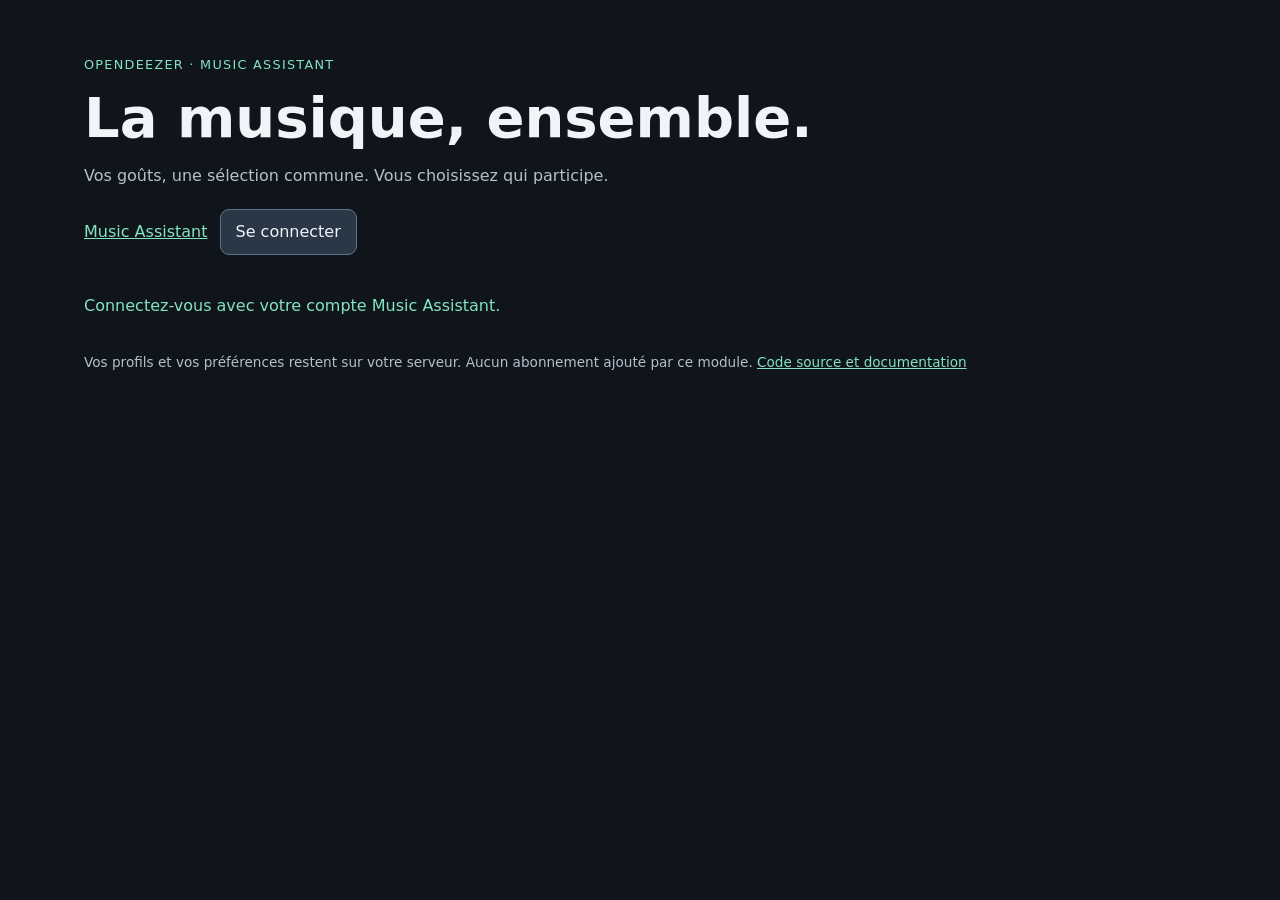
==== music_assistant_provider/opendeezer_family/web/index.html @ 144326ed "Add Music Assistant household providers, weighted mixes, account companion and Home Assistant script" ====
<!doctype html><html lang="fr"><head><meta charset="utf-8"><meta name="viewport" content="width=device-width,initial-scale=1"><title>Musique en famille</title><link rel="stylesheet" href="style.css"><script src="app.js" defer></script></head><body>
<header><p class="eyebrow">OPENDEEZER · MUSIC ASSISTANT</p><h1>La musique, ensemble.</h1><p>Vos goûts, une sélection commune. Vous choisissez qui participe.</p><nav><a href="/">Music Assistant</a><button id="login">Se connecter</button><button id="logout" hidden>Se déconnecter</button></nav></header>
<div id="notice" role="status" aria-live="polite">Connectez-vous avec votre compte Music Assistant.</div>
<main id="app" hidden>
<section class="wide"><div class="section-title"><h2>Créer un mélange</h2><span class="badge">Sans IA payante</span></div><div id="members" class="members"></div>
<form id="mix-form"><div class="fields"><label>Nom<input name="name" value="Notre mix" maxlength="80"></label><label>Durée visée<select name="minutes"><option value="30">30 minutes</option><option value="60" selected>1 heure</option><option value="120">2 heures</option><option value="180">3 heures</option></select></label><label>Ambiance de départ<select name="mood"><option value="">Tous nos goûts</option><option>Chill</option><option>Festif</option><option>Disney</option><option>Rock</option><option>Découverte</option></select></label><label>Puis, en deuxième partie<select name="end_mood"><option value="">Même ambiance</option><option>Chill</option><option>Festif</option><option>Disney</option><option>Rock</option></select></label></div><p class="hint">Les ambiances utilisent les noms des playlists. Le résultat dépend de vos bibliothèques ; la durée reste indicative.</p><button class="primary" type="submit">Préparer notre sélection</button></form>
<div id="preview" hidden><h3 id="mix-title"></h3><p id="contributions"></p><p id="warnings" class="hint"></p><label>Écouter sur <select id="play-player" class="players"></select></label><button id="play" class="primary">Lancer la musique</button><ol id="tracks"></ol></div></section>
<section><h2>Mes goûts</h2><label>Pour <select id="feedback-member" class="member-select"></select></label><label>Sur <select id="feedback-player" class="players"></select></label><div class="actions"><button data-rating="like">♥ J’aime</button><button data-rating="dislike">Moins souvent</button><button data-rating="ban">Exclure ce titre</button><button data-rating="neutral">Effacer mon avis</button></div><button id="explain">Pourquoi ce morceau ?</button><p id="explanation"></p><button id="resume">Reprendre ma musique</button><p class="hint">Ces avis restent sur votre serveur. Reprise de la file précédente si elle existe ; sinon, retour à votre sélection.</p></section>
<section><h2>La musique vous suit</h2><label>Depuis <select id="source" class="players"></select></label><label>Vers <select id="destination" class="players"></select></label><div class="actions"><button id="transfer">Déplacer la musique</button><button id="join">Ajouter cette enceinte</button></div><p class="hint">Le groupement dépend de la compatibilité des enceintes. Un flux peut reprendre au début lors d’un déplacement.</p></section>
<section><h2>Soirée entre amis</h2><label>Enceinte <select id="party-player" class="players"></select></label><label>Durée<select id="party-hours"><option value="2">2 heures</option><option value="4" selected>4 heures</option><option value="8">8 heures</option></select></label><div class="actions"><button id="party-start">Ouvrir la soirée</button><button id="party-stop">Fermer l’accès invité</button></div><a id="party-url" hidden target="_blank" rel="noopener noreferrer">Ouvrir la page à partager aux invités</a><p class="hint">2 propositions et 1 vote par invité toutes les 5 minutes. Doublons bloqués. Accès temporaire à la musique, sans administration.</p></section>
<section><h2>Nos sélections</h2><div id="saved"></div></section>
<section class="wide"><h2>Les comptes de la maison</h2><div id="accounts"></div><h3>Ajouter un membre</h3><label>Prénom ou nom du profil<input id="new-label" maxlength="40" autocomplete="off"></label><div class="actions"><button id="pair-start" class="primary">Connecter avec le compagnon navigateur</button><a href="/#/settings/providers?types=music" target="_blank" rel="noopener">Ajouter avec le formulaire Music Assistant</a></div><div id="pair-info" hidden><p>Dans Chrome ou Edge : ouvrez l’extension <strong>OpenDeezer Compagnon</strong>, préparez la connexion depuis cette page, connectez le bon compte sur Deezer, puis cliquez « Connecter ce compte » dans l’extension.</p><p>Autorisation temporaire : 10 minutes. Gardez cette page ouverte. Aucun mot de passe Deezer n’est demandé ici.</p><button id="pair-cancel">Annuler</button></div><p class="hint">Le compagnon est une extension à installer une fois. Sans extension : Music Assistant → Ajouter une source musicale → OpenDeezer Home. La reconnexion conserve le même compte Deezer.</p></section>
<section class="wide"><h2>État du service</h2><p id="health"></p><button id="diagnostics">Télécharger le diagnostic sans identifiants</button><button id="refresh">Actualiser</button></section>
</main><footer>Vos profils et vos préférences restent sur votre serveur. Aucun abonnement ajouté par ce module. <a href="https://github.com/nyalmyr/OpenDeezer/tree/codex/home-assistant-family" target="_blank" rel="noopener noreferrer">Code source et documentation</a></footer></body></html>
---- music_assistant_provider/opendeezer_family/web/style.css ----
:root{color-scheme:dark;--bg:#10151b;--panel:#1b232c;--line:#344251;--text:#eff4f8;--muted:#b4c0cc;--accent:#83e3c1}*{box-sizing:border-box}body{margin:0;background:var(--bg);color:var(--text);font:16px/1.5 system-ui,sans-serif}header,main,footer,#notice{max-width:1160px;margin:auto}header{padding:42px 24px 20px}h1{font-size:clamp(2rem,5vw,3.5rem);line-height:1.1;margin:10px 0 16px}h2{font-size:1.35rem;margin:0 0 18px}h3{font-size:1.1rem}.eyebrow,.badge{color:var(--accent);font-size:.8rem;letter-spacing:.1em}header p,.hint,footer{color:var(--muted)}nav,.actions,.section-title{display:flex;flex-wrap:wrap;align-items:center;gap:12px}.section-title{justify-content:space-between}main{padding:20px 24px;display:grid;grid-template-columns:1fr 1fr;gap:20px}section{background:var(--panel);border:1px solid var(--line);border-radius:18px;padding:24px;min-width:0}.wide{grid-column:1/-1}.fields,.members{display:grid;grid-template-columns:repeat(auto-fit,minmax(180px,1fr));gap:16px}label{display:block;margin:10px 0;color:var(--muted);font-size:.9rem}input,select{display:block;width:100%;margin-top:6px;padding:10px;border:1px solid #607286;border-radius:8px;background:#121a23;color:var(--text);font:inherit}input[type=checkbox]{display:inline;width:auto;margin-right:10px}button{border:1px solid #607286;border-radius:9px;background:#293746;color:var(--text);padding:10px 15px;font:inherit;cursor:pointer;margin:5px 0}button:disabled{opacity:.5;cursor:wait}.primary{background:var(--accent);color:#10271e;border-color:var(--accent);font-weight:650}a{color:var(--accent)}button:focus-visible,a:focus-visible,input:focus-visible,select:focus-visible{outline:3px solid #fff;outline-offset:3px}.member,.account{padding:12px;border:1px solid var(--line);border-radius:10px}.account{margin-bottom:12px}.account h3{margin:0 0 6px}.hint{font-size:.85rem}#notice{padding:14px 24px;color:var(--accent);min-height:52px}#notice.error{color:#ffb8b0}#tracks{max-height:420px;overflow:auto;padding-left:24px}#tracks li{padding:8px 0;border-bottom:1px solid var(--line)}#tracks small{display:block;color:var(--muted)}#saved button{display:block;width:100%;text-align:left}footer{padding:20px 24px 40px;font-size:.85rem}[hidden]{display:none!important}@media(max-width:700px){main{grid-template-columns:1fr;padding:12px}.wide{grid-column:auto}header{padding:28px 20px}section{padding:18px}}
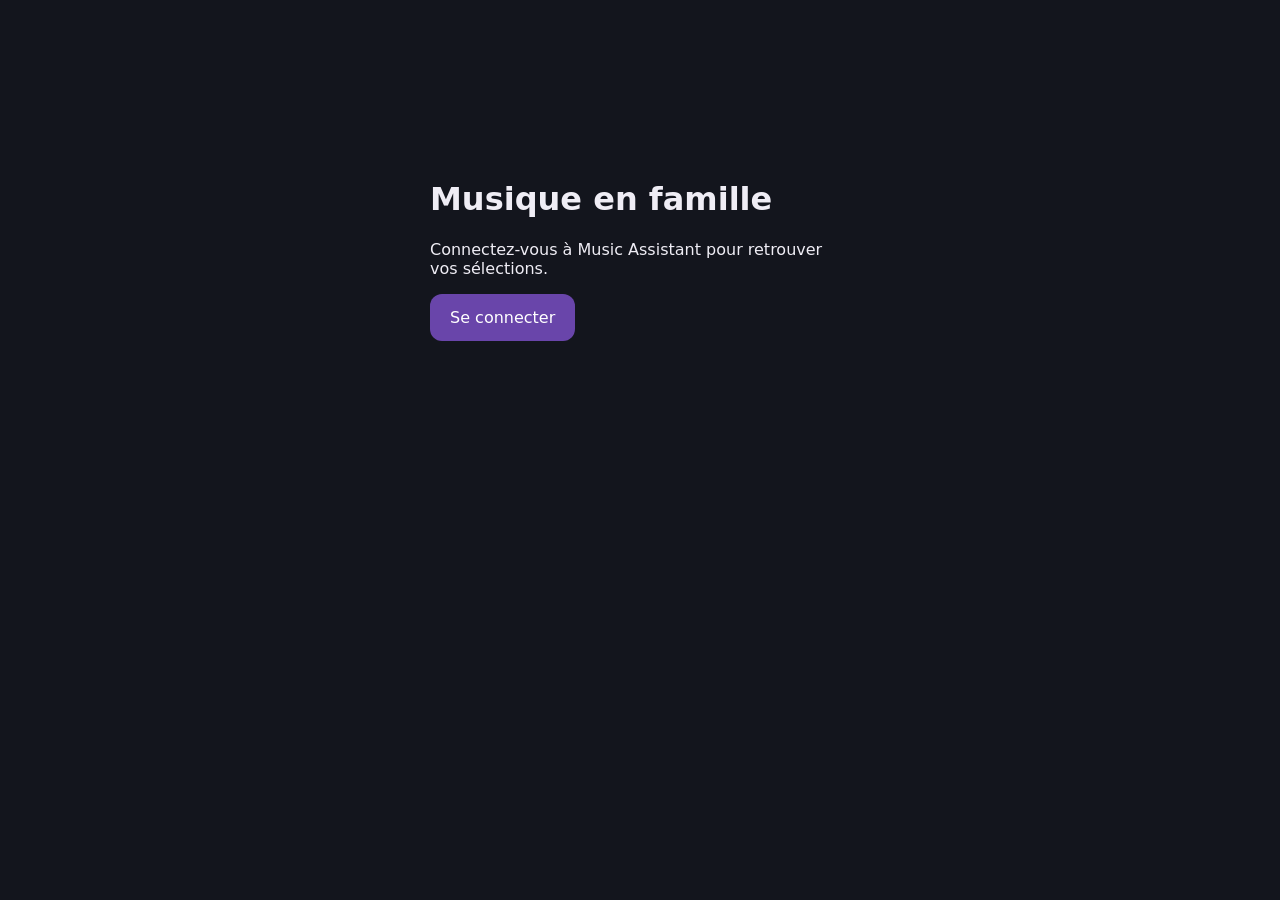
==== commit 00be3294: "Add Home Assistant music card, personal Flow and strict account playlist shortcuts" ====
--- a/music_assistant_provider/opendeezer_family/web/index.html
+++ b/music_assistant_provider/opendeezer_family/web/index.html
@@ -1,14 +1 @@
-<!doctype html><html lang="fr"><head><meta charset="utf-8"><meta name="viewport" content="width=device-width,initial-scale=1"><title>Musique en famille</title><link rel="stylesheet" href="style.css"><script src="app.js" defer></script></head><body>
-<header><p class="eyebrow">OPENDEEZER · MUSIC ASSISTANT</p><h1>La musique, ensemble.</h1><p>Vos goûts, une sélection commune. Vous choisissez qui participe.</p><nav><a href="/">Music Assistant</a><button id="login">Se connecter</button><button id="logout" hidden>Se déconnecter</button></nav></header>
-<div id="notice" role="status" aria-live="polite">Connectez-vous avec votre compte Music Assistant.</div>
-<main id="app" hidden>
-<section class="wide"><div class="section-title"><h2>Créer un mélange</h2><span class="badge">Sans IA payante</span></div><div id="members" class="members"></div>
-<form id="mix-form"><div class="fields"><label>Nom<input name="name" value="Notre mix" maxlength="80"></label><label>Durée visée<select name="minutes"><option value="30">30 minutes</option><option value="60" selected>1 heure</option><option value="120">2 heures</option><option value="180">3 heures</option></select></label><label>Ambiance de départ<select name="mood"><option value="">Tous nos goûts</option><option>Chill</option><option>Festif</option><option>Disney</option><option>Rock</option><option>Découverte</option></select></label><label>Puis, en deuxième partie<select name="end_mood"><option value="">Même ambiance</option><option>Chill</option><option>Festif</option><option>Disney</option><option>Rock</option></select></label></div><p class="hint">Les ambiances utilisent les noms des playlists. Le résultat dépend de vos bibliothèques ; la durée reste indicative.</p><button class="primary" type="submit">Préparer notre sélection</button></form>
-<div id="preview" hidden><h3 id="mix-title"></h3><p id="contributions"></p><p id="warnings" class="hint"></p><label>Écouter sur <select id="play-player" class="players"></select></label><button id="play" class="primary">Lancer la musique</button><ol id="tracks"></ol></div></section>
-<section><h2>Mes goûts</h2><label>Pour <select id="feedback-member" class="member-select"></select></label><label>Sur <select id="feedback-player" class="players"></select></label><div class="actions"><button data-rating="like">♥ J’aime</button><button data-rating="dislike">Moins souvent</button><button data-rating="ban">Exclure ce titre</button><button data-rating="neutral">Effacer mon avis</button></div><button id="explain">Pourquoi ce morceau ?</button><p id="explanation"></p><button id="resume">Reprendre ma musique</button><p class="hint">Ces avis restent sur votre serveur. Reprise de la file précédente si elle existe ; sinon, retour à votre sélection.</p></section>
-<section><h2>La musique vous suit</h2><label>Depuis <select id="source" class="players"></select></label><label>Vers <select id="destination" class="players"></select></label><div class="actions"><button id="transfer">Déplacer la musique</button><button id="join">Ajouter cette enceinte</button></div><p class="hint">Le groupement dépend de la compatibilité des enceintes. Un flux peut reprendre au début lors d’un déplacement.</p></section>
-<section><h2>Soirée entre amis</h2><label>Enceinte <select id="party-player" class="players"></select></label><label>Durée<select id="party-hours"><option value="2">2 heures</option><option value="4" selected>4 heures</option><option value="8">8 heures</option></select></label><div class="actions"><button id="party-start">Ouvrir la soirée</button><button id="party-stop">Fermer l’accès invité</button></div><a id="party-url" hidden target="_blank" rel="noopener noreferrer">Ouvrir la page à partager aux invités</a><p class="hint">2 propositions et 1 vote par invité toutes les 5 minutes. Doublons bloqués. Accès temporaire à la musique, sans administration.</p></section>
-<section><h2>Nos sélections</h2><div id="saved"></div></section>
-<section class="wide"><h2>Les comptes de la maison</h2><div id="accounts"></div><h3>Ajouter un membre</h3><label>Prénom ou nom du profil<input id="new-label" maxlength="40" autocomplete="off"></label><div class="actions"><button id="pair-start" class="primary">Connecter avec le compagnon navigateur</button><a href="/#/settings/providers?types=music" target="_blank" rel="noopener">Ajouter avec le formulaire Music Assistant</a></div><div id="pair-info" hidden><p>Dans Chrome ou Edge : ouvrez l’extension <strong>OpenDeezer Compagnon</strong>, préparez la connexion depuis cette page, connectez le bon compte sur Deezer, puis cliquez « Connecter ce compte » dans l’extension.</p><p>Autorisation temporaire : 10 minutes. Gardez cette page ouverte. Aucun mot de passe Deezer n’est demandé ici.</p><button id="pair-cancel">Annuler</button></div><p class="hint">Le compagnon est une extension à installer une fois. Sans extension : Music Assistant → Ajouter une source musicale → OpenDeezer Home. La reconnexion conserve le même compte Deezer.</p></section>
-<section class="wide"><h2>État du service</h2><p id="health"></p><button id="diagnostics">Télécharger le diagnostic sans identifiants</button><button id="refresh">Actualiser</button></section>
-</main><footer>Vos profils et vos préférences restent sur votre serveur. Aucun abonnement ajouté par ce module. <a href="https://github.com/nyalmyr/OpenDeezer/tree/codex/home-assistant-family" target="_blank" rel="noopener noreferrer">Code source et documentation</a></footer></body></html>
+<!doctype html><html lang="fr"><head><meta charset="utf-8"><meta name="viewport" content="width=device-width,initial-scale=1"><title>Musique en famille</title><link rel="stylesheet" href="style.css"></head><body><div id="login" hidden><h1>Musique en famille</h1><p>Connectez-vous à Music Assistant pour retrouver vos sélections.</p><a id="login-link">Se connecter</a></div><opendeezer-family-card></opendeezer-family-card><script type="module" src="app.js"></script></body></html>
--- a/music_assistant_provider/opendeezer_family/web/style.css
+++ b/music_assistant_provider/opendeezer_family/web/style.css
@@ -1 +1 @@
-:root{color-scheme:dark;--bg:#10151b;--panel:#1b232c;--line:#344251;--text:#eff4f8;--muted:#b4c0cc;--accent:#83e3c1}*{box-sizing:border-box}body{margin:0;background:var(--bg);color:var(--text);font:16px/1.5 system-ui,sans-serif}header,main,footer,#notice{max-width:1160px;margin:auto}header{padding:42px 24px 20px}h1{font-size:clamp(2rem,5vw,3.5rem);line-height:1.1;margin:10px 0 16px}h2{font-size:1.35rem;margin:0 0 18px}h3{font-size:1.1rem}.eyebrow,.badge{color:var(--accent);font-size:.8rem;letter-spacing:.1em}header p,.hint,footer{color:var(--muted)}nav,.actions,.section-title{display:flex;flex-wrap:wrap;align-items:center;gap:12px}.section-title{justify-content:space-between}main{padding:20px 24px;display:grid;grid-template-columns:1fr 1fr;gap:20px}section{background:var(--panel);border:1px solid var(--line);border-radius:18px;padding:24px;min-width:0}.wide{grid-column:1/-1}.fields,.members{display:grid;grid-template-columns:repeat(auto-fit,minmax(180px,1fr));gap:16px}label{display:block;margin:10px 0;color:var(--muted);font-size:.9rem}input,select{display:block;width:100%;margin-top:6px;padding:10px;border:1px solid #607286;border-radius:8px;background:#121a23;color:var(--text);font:inherit}input[type=checkbox]{display:inline;width:auto;margin-right:10px}button{border:1px solid #607286;border-radius:9px;background:#293746;color:var(--text);padding:10px 15px;font:inherit;cursor:pointer;margin:5px 0}button:disabled{opacity:.5;cursor:wait}.primary{background:var(--accent);color:#10271e;border-color:var(--accent);font-weight:650}a{color:var(--accent)}button:focus-visible,a:focus-visible,input:focus-visible,select:focus-visible{outline:3px solid #fff;outline-offset:3px}.member,.account{padding:12px;border:1px solid var(--line);border-radius:10px}.account{margin-bottom:12px}.account h3{margin:0 0 6px}.hint{font-size:.85rem}#notice{padding:14px 24px;color:var(--accent);min-height:52px}#notice.error{color:#ffb8b0}#tracks{max-height:420px;overflow:auto;padding-left:24px}#tracks li{padding:8px 0;border-bottom:1px solid var(--line)}#tracks small{display:block;color:var(--muted)}#saved button{display:block;width:100%;text-align:left}footer{padding:20px 24px 40px;font-size:.85rem}[hidden]{display:none!important}@media(max-width:700px){main{grid-template-columns:1fr;padding:12px}.wide{grid-column:auto}header{padding:28px 20px}section{padding:18px}}
+:root{color-scheme:dark;--primary-text-color:#efedf5;--secondary-text-color:#a7a4b5;--card-background-color:#1d202a;--divider-color:#ffffff16;--primary-font-family:system-ui}body{background:#13151d;margin:0;color:#efedf5;font-family:system-ui}#login{max-width:420px;margin:15vh auto;padding:24px}a{color:#c4a2ff}a#login-link{display:inline-block;padding:14px 20px;background:#6945aa;color:white;border-radius:12px;text-decoration:none}[hidden]{display:none!important}
